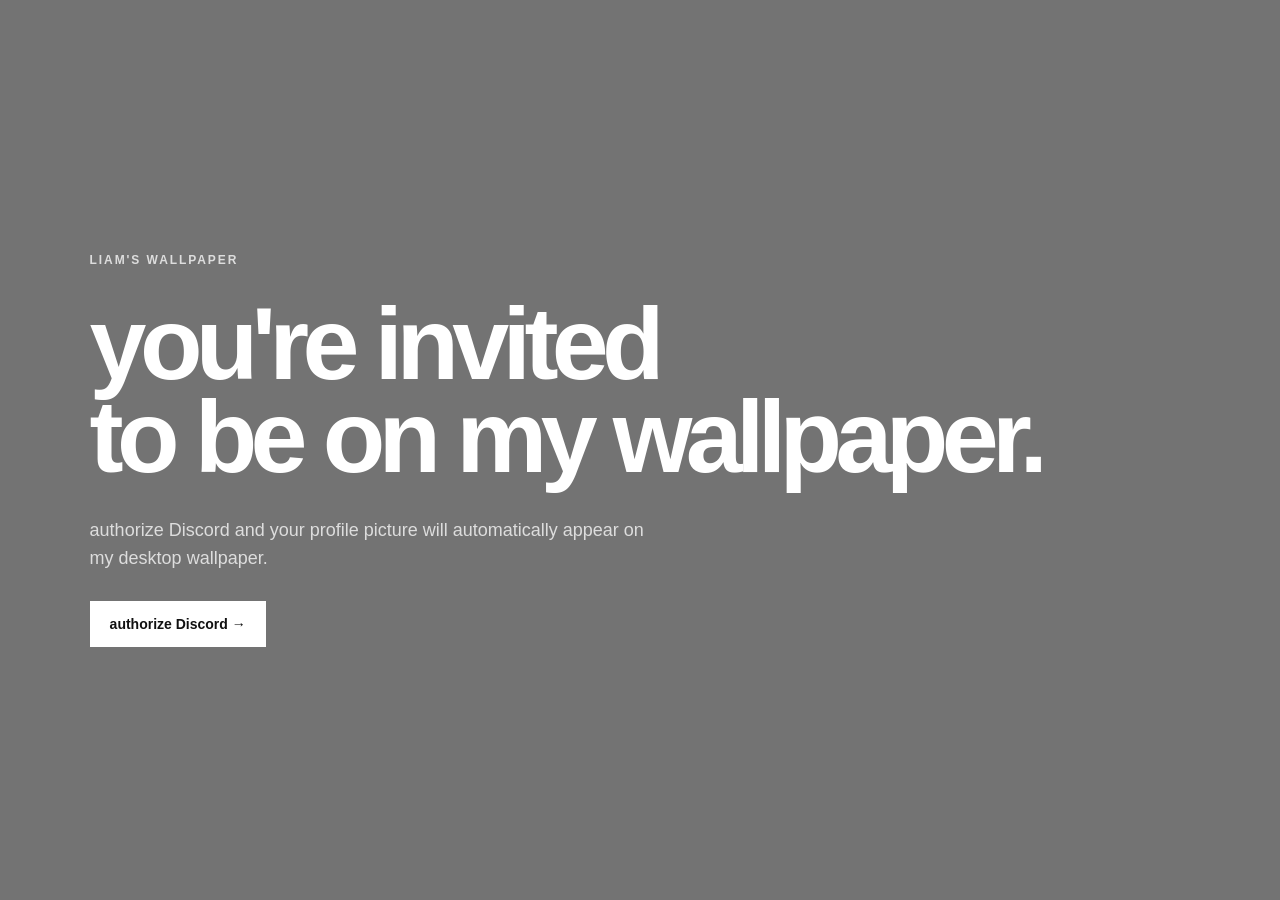
==== templates/index.html @ b41aa94b "Inital Commit" ====
<!DOCTYPE html>
<html lang="en">
<head>
    <meta charset="UTF-8">
    <meta name="viewport" content="width=device-width, initial-scale=1.0">
    <title>{{ owner }}'s Wallpaper</title>
<link rel="icon" type="image/png" href="/favicon">
    <style>
        html, body {
            margin: 0;
            width: 100%;
            min-height: 100%;
        }

        body {
            min-height: 100vh;
            background:
                linear-gradient(rgba(0, 0, 0, 0.55), rgba(0, 0, 0, 0.55)),
                url("/wallpaper") center center / cover no-repeat fixed;
            color: white;
            font-family: Arial, Helvetica, sans-serif;
        }

        .page {
            min-height: 100vh;
            box-sizing: border-box;
            display: flex;
            flex-direction: column;
            justify-content: center;
            padding: 48px 7vw;
        }

        .small {
            font-size: 12px;
            font-weight: 700;
            letter-spacing: 0.16em;
            margin-bottom: 30px;
            color: #ddd;
        }

        h1 {
            max-width: 1050px;
            margin: 0 0 34px;
            font-size: clamp(48px, 8vw, 110px);
            line-height: 0.91;
            letter-spacing: -0.065em;
            font-weight: 800;
        }

        p {
            max-width: 580px;
            font-size: 18px;
            line-height: 1.55;
            margin: 0 0 28px;
            color: #ddd;
        }

        .button {
            width: fit-content;
            background: white;
            color: #111;
            padding: 15px 20px;
            text-decoration: none;
            font-size: 14px;
            font-weight: 700;
        }

        .button:hover {
            opacity: 0.85;
        }

        .footer {
            position: absolute;
            bottom: 32px;
            font-size: 11px;
            letter-spacing: 0.12em;
            text-transform: uppercase;
            color: #aaa;
        }
    </style>
</head>

<body>
    <main class="page">
        <div class="small">LIAM'S WALLPAPER</div>

        <h1>
            you're invited<br>
            to be on my wallpaper.
        </h1>

        <p>
            authorize Discord and your profile picture
            will automatically appear on my desktop wallpaper.
        </p>

        <a class="button" href="/join">
            authorize Discord →
        </a>

        <div class="footer">
        </div>
    </main>
</body>
</html>
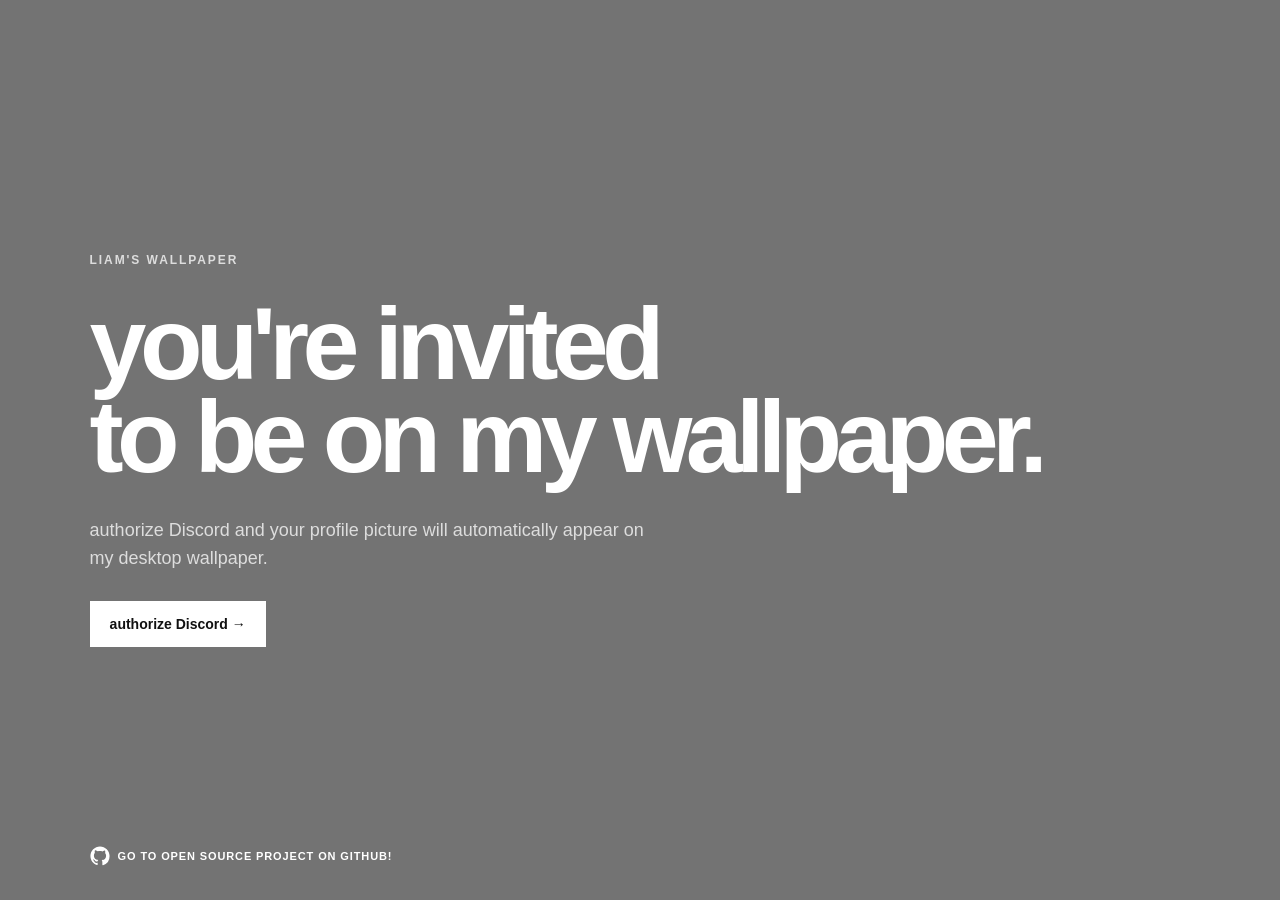
==== commit 467951d4: "Github Link" ====
--- a/templates/index.html
+++ b/templates/index.html
@@ -30,6 +30,35 @@
             justify-content: center;
             padding: 48px 7vw;
         }
+
+.github-link {
+    display: inline-flex;
+    align-items: center;
+    gap: 8px;
+
+    color: #fff;
+    text-decoration: none;
+
+    font-size: 11px;
+    font-weight: 700;
+    letter-spacing: 0.08em;
+    text-transform: uppercase;
+
+    transition: opacity 0.2s ease, transform 0.2s ease;
+}
+
+.github-link:hover {
+    color: #fff;
+    opacity: 0.75;
+    transform: translateY(-1px);
+}
+
+.github-icon {
+    width: 20px;
+    height: 20px;
+    fill: #fff;
+    flex-shrink: 0;
+}
 
         .small {
             font-size: 12px;
@@ -99,8 +128,20 @@
             authorize Discord →
         </a>
 
-        <div class="footer">
-        </div>
+<div class="footer">
+    <a
+        href="https://github.com/liamcodeslol/guys-come-and-become-my-wallpaper"
+        target="_blank"
+        rel="noopener noreferrer"
+        class="github-link"
+    >
+        <svg class="github-icon" viewBox="0 0 24 24" aria-hidden="true">
+            <path d="M12 .5C5.65.5.5 5.65.5 12c0 5.08 3.29 9.39 7.86 10.91.58.11.79-.25.79-.56v-2.17c-3.2.7-3.88-1.54-3.88-1.54-.53-1.33-1.28-1.69-1.28-1.69-1.04-.71.08-.7.08-.7 1.15.08 1.76 1.18 1.76 1.18 1.03 1.76 2.7 1.25 3.36.96.1-.75.4-1.25.73-1.54-2.55-.29-5.23-1.28-5.23-5.69 0-1.26.45-2.29 1.18-3.1-.12-.29-.51-1.47.11-3.06 0 0 .96-.31 3.15 1.18A10.9 10.9 0 0 1 12 6.11c.97 0 1.94.13 2.85.38 2.19-1.49 3.15-1.18 3.15-1.18.62 1.59.23 2.77.11 3.06.73.81 1.18 1.84 1.18 3.1 0 4.42-2.69 5.39-5.25 5.68.41.36.78 1.07.78 2.16v3.2c0 .31.21.67.8.56A11.5 11.5 0 0 0 23.5 12C23.5 5.65 18.35.5 12 .5z"/>
+        </svg>
+
+        <span>Go to open source project on GitHub!</span>
+    </a>
+</div>
     </main>
 </body>
 </html>
